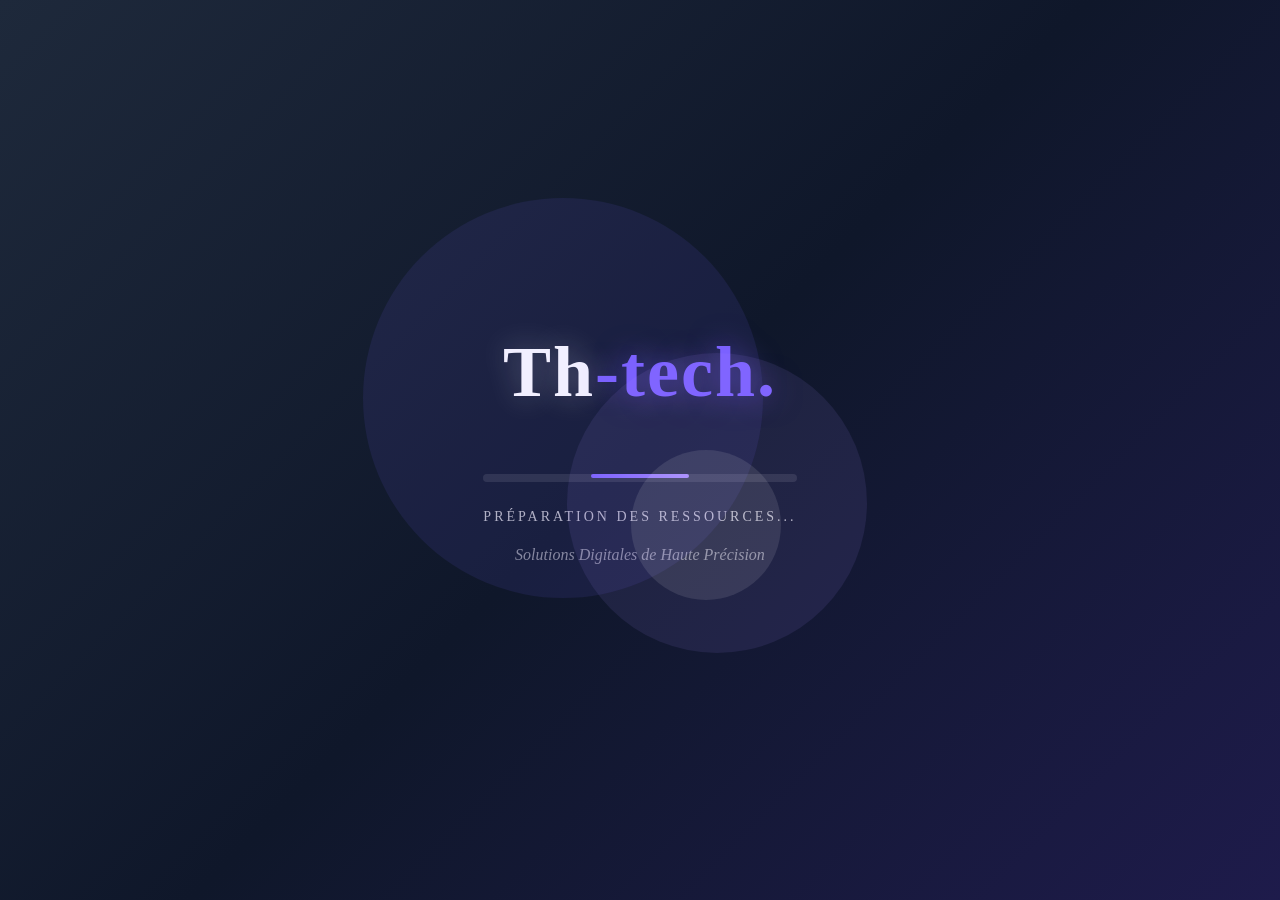
==== index.html @ 62fff2a8 "mon site th-tech premier envoie" ====
<!DOCTYPE html>
<html lang="fr">
<head>
    <meta charset="UTF-8">
    <meta name="viewport" content="width=device-width, initial-scale=1.0">
    
    <!-- Security Meta Tags -->
    <meta http-equiv="Content-Security-Policy" content="default-src 'self'; script-src 'self' 'unsafe-inline' 'unsafe-eval' https://cdn.jsdelivr.net; style-src 'self' 'unsafe-inline' https://cdn.jsdelivr.net https://fonts.googleapis.com; font-src 'self' https://fonts.gstatic.com; img-src 'self' data: https:;">
    <meta http-equiv="X-Content-Type-Options" content="nosniff">
    <meta http-equiv="X-Frame-Options" content="SAMEORIGIN">
    <meta http-equiv="X-XSS-Protection" content="1; mode=block">
    <meta http-equiv="Referrer-Policy" content="strict-origin-when-cross-origin">
    
    <title>Th-tech | Chargement...</title>
    
    <!-- Bootstrap CSS -->
    <link href="https://cdn.jsdelivr.net/npm/bootstrap@5.3.2/dist/css/bootstrap.min.css" rel="stylesheet">
    
    <link rel="stylesheet" href="splash-screen.css">
</head>
<body>
    <div class="splash-screen">
        <div class="splash-content text-center">
            <!-- Logo avec animation -->
            <div class="logo-container mb-5">
                <div class="logo">
                    <span class="logo-main">Th</span><span class="logo-accent">-tech.</span>
                </div>
            </div>
            
            <!-- Barre de progression Bootstrap -->
            <div class="progress-container mb-4" style="max-width: 400px; margin: 0 auto 20px;">
                <div class="progress" style="height: 8px; border-radius: 10px; background: rgba(255,255,255,0.1);">
                    <div class="progress-bar progress-bar-striped progress-bar-animated" 
                         role="progressbar" 
                         style="width: 0%; background: linear-gradient(90deg, #7b61ff, #a78bfa);"
                         id="progressBar">
                    </div>
                </div>
            </div>
            
            <!-- Texte de chargement -->
            <p class="progress-text mb-3" id="loadingText">Chargement...</p>
            
            <!-- Tagline -->
            <p class="tagline">Solutions Digitales de Haute Précision</p>
            
            <!-- Decoration circles -->
            <div class="circle circle-1"></div>
            <div class="circle circle-2"></div>
            <div class="circle circle-3"></div>
        </div>
    </div>

    <script src="splash-screen.js"></script>
</body>
</html>
---- splash-screen.css ----
/* ========================================
   SPLASH SCREEN - Th-tech
   ======================================== */

/* Réinitialisation */
* {
    margin: 0;
    padding: 0;
    box-sizing: border-box;
}

/* Configuration de base */
html, body {
    height: 100%;
    overflow: hidden;
}

/* Container principal */
.splash-screen {
    position: fixed;
    top: 0;
    left: 0;
    width: 100%;
    height: 100%;
    background: linear-gradient(135deg, #1e293b 0%, #0f172a 50%, #1e1b4b 100%);
    display: flex;
    justify-content: center;
    align-items: center;
    z-index: 9999;
    overflow: hidden;
}

/* Contenu centré */
.splash-content {
    text-align: center;
    position: relative;
    z-index: 2;
    padding: 20px;
}

/* ========================================
   LOGO AVEC ANIMATIONS
   ======================================== */
.logo-container {
    margin-bottom: 60px;
}

.logo {
    font-size: 72px;
    font-family: 'Times New Roman', Times, serif;
    font-weight: bold;
    letter-spacing: 2px;
    animation: logoFadeIn 1s ease-out forwards;
    opacity: 0;
    transform: scale(0.8);
}

.logo-main {
    color: #ffffff;
    text-shadow: 0 0 30px rgba(255, 255, 255, 0.3);
}

.logo-accent {
    color: #7b61ff;
    text-shadow: 0 0 30px rgba(123, 97, 255, 0.6);
}

/* Effet de pulsation après l'apparition */
.logo {
    animation: logoFadeIn 1s ease-out forwards, logoPulse 2s ease-in-out 1s infinite;
}

@keyframes logoFadeIn {
    0% {
        opacity: 0;
        transform: scale(0.5) translateY(-30px);
    }
    100% {
        opacity: 1;
        transform: scale(1) translateY(0);
    }
}

@keyframes logoPulse {
    0%, 100% {
        transform: scale(1);
    }
    50% {
        transform: scale(1.02);
    }
}

/* ========================================
   BARRE DE PROGRESSION
   ======================================== */
.progress-container {
    margin-bottom: 40px;
}

.progress-bar {
    width: 300px;
    height: 4px;
    background: rgba(255, 255, 255, 0.1);
    border-radius: 10px;
    overflow: hidden;
    margin: 0 auto 15px;
}

.progress-fill {
    height: 100%;
    width: 0%;
    background: linear-gradient(90deg, #7b61ff, #a78bfa, #7b61ff);
    background-size: 200% 100%;
    border-radius: 10px;
    animation: 
        progressFill 3s ease-in-out forwards,
        shimmer 1.5s linear infinite;
}

@keyframes progressFill {
    0% {
        width: 0%;
    }
    100% {
        width: 100%;
    }
}

@keyframes shimmer {
    0% {
        background-position: 200% 0;
    }
    100% {
        background-position: -200% 0;
    }
}

.progress-text {
    color: rgba(255, 255, 255, 0.7);
    font-size: 14px;
    font-family: 'Times New Roman', Times, serif;
    letter-spacing: 3px;
    text-transform: uppercase;
    animation: textPulse 1s ease-in-out infinite;
}

@keyframes textPulse {
    0%, 100% {
        opacity: 0.7;
    }
    50% {
        opacity: 1;
    }
}

/* ========================================
   TAGLINE
   ======================================== */
.tagline {
    color: rgba(255, 255, 255, 0.5);
    font-size: 16px;
    font-family: 'Times New Roman', Times, serif;
    font-style: italic;
    animation: taglineFadeIn 1.5s ease-out 0.5s forwards;
    opacity: 0;
}

@keyframes taglineFadeIn {
    0% {
        opacity: 0;
        transform: translateY(20px);
    }
    100% {
        opacity: 1;
        transform: translateY(0);
    }
}

/* ========================================
   DÉCORATIONS - CERCLES FLOTTANTS
   ======================================== */
.circle {
    position: absolute;
    border-radius: 50%;
    opacity: 0.1;
    pointer-events: none;
}

.circle-1 {
    width: 400px;
    height: 400px;
    background: #7b61ff;
    top: -100px;
    left: -100px;
    animation: float1 8s ease-in-out infinite;
}

.circle-2 {
    width: 300px;
    height: 300px;
    background: #a78bfa;
    bottom: -50px;
    right: -50px;
    animation: float2 10s ease-in-out infinite;
}

.circle-3 {
    width: 150px;
    height: 150px;
    background: #ffffff;
    top: 50%;
    right: 10%;
    animation: float3 6s ease-in-out infinite;
}

@keyframes float1 {
    0%, 100% {
        transform: translate(0, 0) scale(1);
    }
    50% {
        transform: translate(30px, 30px) scale(1.1);
    }
}

@keyframes float2 {
    0%, 100% {
        transform: translate(0, 0) scale(1);
    }
    50% {
        transform: translate(-20px, -20px) scale(1.05);
    }
}

@keyframes float3 {
    0%, 100% {
        transform: translate(0, 0);
    }
    25% {
        transform: translate(-10px, 15px);
    }
    50% {
        transform: translate(5px, -10px);
    }
    75% {
        transform: translate(-15px, -5px);
    }
}

/* ========================================
   EFFET DE SORTIE (FADE OUT)
   ======================================== */
.splash-screen.fade-out {
    animation: fadeOut 0.8s ease-out forwards;
}

@keyframes fadeOut {
    0% {
        opacity: 1;
        transform: scale(1);
    }
    100% {
        opacity: 0;
        transform: scale(1.1);
        pointer-events: none;
    }
}

/* ========================================
   RESPONSIVE
   ======================================== */
@media (max-width: 768px) {
    .logo {
        font-size: 48px;
    }
    
    .progress-bar {
        width: 250px;
    }
    
    .tagline {
        font-size: 14px;
        padding: 0 20px;
    }
    
    .circle-1 {
        width: 250px;
        height: 250px;
    }
    
    .circle-2 {
        width: 200px;
        height: 200px;
    }
}

@media (max-width: 480px) {
    .logo {
        font-size: 36px;
    }
    
    .progress-bar {
        width: 200px;
    }
    
    .circle-3 {
        display: none;
    }
}
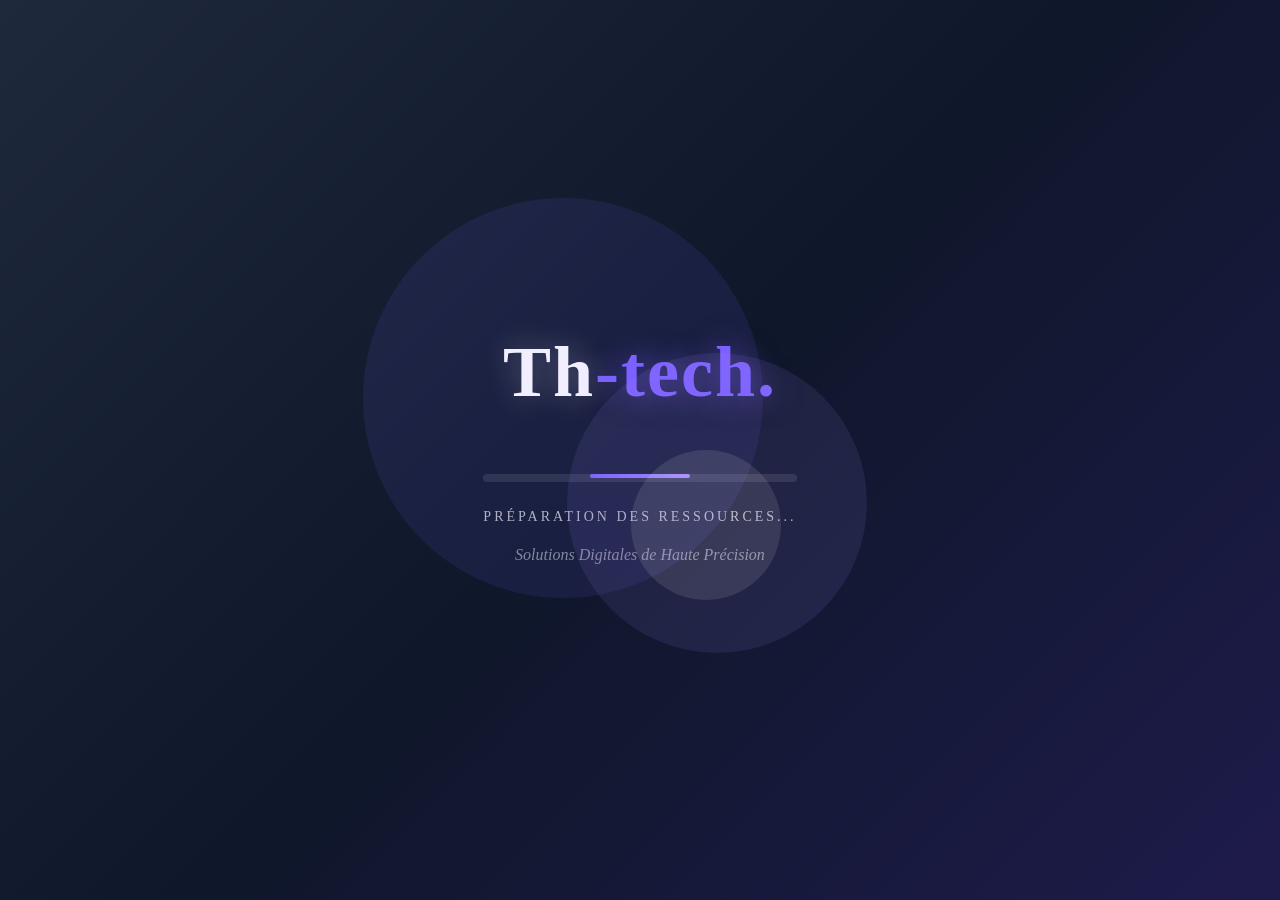
==== commit 67dfa851: "Reogarnistion des dossiers" ====
--- a/index.html
+++ b/index.html
@@ -16,7 +16,7 @@
     <!-- Bootstrap CSS -->
     <link href="https://cdn.jsdelivr.net/npm/bootstrap@5.3.2/dist/css/bootstrap.min.css" rel="stylesheet">
     
-    <link rel="stylesheet" href="splash-screen.css">
+    <link rel="stylesheet" href="css/splash-screen.css">
 </head>
 <body>
     <div class="splash-screen">
@@ -52,7 +52,7 @@
         </div>
     </div>
 
-    <script src="splash-screen.js"></script>
+    <script src="js/splash-screen.js"></script>
 </body>
 </html>
 
--- a/css/splash-screen.css
+++ b/css/splash-screen.css
@@ -0,0 +1,309 @@
+/* ========================================
+   SPLASH SCREEN - Th-tech
+   ======================================== */
+
+/* Réinitialisation */
+* {
+    margin: 0;
+    padding: 0;
+    box-sizing: border-box;
+}
+
+/* Configuration de base */
+html, body {
+    height: 100%;
+    overflow: hidden;
+}
+
+/* Container principal */
+.splash-screen {
+    position: fixed;
+    top: 0;
+    left: 0;
+    width: 100%;
+    height: 100%;
+    background: linear-gradient(135deg, #1e293b 0%, #0f172a 50%, #1e1b4b 100%);
+    display: flex;
+    justify-content: center;
+    align-items: center;
+    z-index: 9999;
+    overflow: hidden;
+}
+
+/* Contenu centré */
+.splash-content {
+    text-align: center;
+    position: relative;
+    z-index: 2;
+    padding: 20px;
+}
+
+/* ========================================
+   LOGO AVEC ANIMATIONS
+   ======================================== */
+.logo-container {
+    margin-bottom: 60px;
+}
+
+.logo {
+    font-size: 72px;
+    font-family: 'Times New Roman', Times, serif;
+    font-weight: bold;
+    letter-spacing: 2px;
+    animation: logoFadeIn 1s ease-out forwards;
+    opacity: 0;
+    transform: scale(0.8);
+}
+
+.logo-main {
+    color: #ffffff;
+    text-shadow: 0 0 30px rgba(255, 255, 255, 0.3);
+}
+
+.logo-accent {
+    color: #7b61ff;
+    text-shadow: 0 0 30px rgba(123, 97, 255, 0.6);
+}
+
+/* Effet de pulsation après l'apparition */
+.logo {
+    animation: logoFadeIn 1s ease-out forwards, logoPulse 2s ease-in-out 1s infinite;
+}
+
+@keyframes logoFadeIn {
+    0% {
+        opacity: 0;
+        transform: scale(0.5) translateY(-30px);
+    }
+    100% {
+        opacity: 1;
+        transform: scale(1) translateY(0);
+    }
+}
+
+@keyframes logoPulse {
+    0%, 100% {
+        transform: scale(1);
+    }
+    50% {
+        transform: scale(1.02);
+    }
+}
+
+/* ========================================
+   BARRE DE PROGRESSION
+   ======================================== */
+.progress-container {
+    margin-bottom: 40px;
+}
+
+.progress-bar {
+    width: 300px;
+    height: 4px;
+    background: rgba(255, 255, 255, 0.1);
+    border-radius: 10px;
+    overflow: hidden;
+    margin: 0 auto 15px;
+}
+
+.progress-fill {
+    height: 100%;
+    width: 0%;
+    background: linear-gradient(90deg, #7b61ff, #a78bfa, #7b61ff);
+    background-size: 200% 100%;
+    border-radius: 10px;
+    animation: 
+        progressFill 3s ease-in-out forwards,
+        shimmer 1.5s linear infinite;
+}
+
+@keyframes progressFill {
+    0% {
+        width: 0%;
+    }
+    100% {
+        width: 100%;
+    }
+}
+
+@keyframes shimmer {
+    0% {
+        background-position: 200% 0;
+    }
+    100% {
+        background-position: -200% 0;
+    }
+}
+
+.progress-text {
+    color: rgba(255, 255, 255, 0.7);
+    font-size: 14px;
+    font-family: 'Times New Roman', Times, serif;
+    letter-spacing: 3px;
+    text-transform: uppercase;
+    animation: textPulse 1s ease-in-out infinite;
+}
+
+@keyframes textPulse {
+    0%, 100% {
+        opacity: 0.7;
+    }
+    50% {
+        opacity: 1;
+    }
+}
+
+/* ========================================
+   TAGLINE
+   ======================================== */
+.tagline {
+    color: rgba(255, 255, 255, 0.5);
+    font-size: 16px;
+    font-family: 'Times New Roman', Times, serif;
+    font-style: italic;
+    animation: taglineFadeIn 1.5s ease-out 0.5s forwards;
+    opacity: 0;
+}
+
+@keyframes taglineFadeIn {
+    0% {
+        opacity: 0;
+        transform: translateY(20px);
+    }
+    100% {
+        opacity: 1;
+        transform: translateY(0);
+    }
+}
+
+/* ========================================
+   DÉCORATIONS - CERCLES FLOTTANTS
+   ======================================== */
+.circle {
+    position: absolute;
+    border-radius: 50%;
+    opacity: 0.1;
+    pointer-events: none;
+}
+
+.circle-1 {
+    width: 400px;
+    height: 400px;
+    background: #7b61ff;
+    top: -100px;
+    left: -100px;
+    animation: float1 8s ease-in-out infinite;
+}
+
+.circle-2 {
+    width: 300px;
+    height: 300px;
+    background: #a78bfa;
+    bottom: -50px;
+    right: -50px;
+    animation: float2 10s ease-in-out infinite;
+}
+
+.circle-3 {
+    width: 150px;
+    height: 150px;
+    background: #ffffff;
+    top: 50%;
+    right: 10%;
+    animation: float3 6s ease-in-out infinite;
+}
+
+@keyframes float1 {
+    0%, 100% {
+        transform: translate(0, 0) scale(1);
+    }
+    50% {
+        transform: translate(30px, 30px) scale(1.1);
+    }
+}
+
+@keyframes float2 {
+    0%, 100% {
+        transform: translate(0, 0) scale(1);
+    }
+    50% {
+        transform: translate(-20px, -20px) scale(1.05);
+    }
+}
+
+@keyframes float3 {
+    0%, 100% {
+        transform: translate(0, 0);
+    }
+    25% {
+        transform: translate(-10px, 15px);
+    }
+    50% {
+        transform: translate(5px, -10px);
+    }
+    75% {
+        transform: translate(-15px, -5px);
+    }
+}
+
+/* ========================================
+   EFFET DE SORTIE (FADE OUT)
+   ======================================== */
+.splash-screen.fade-out {
+    animation: fadeOut 0.8s ease-out forwards;
+}
+
+@keyframes fadeOut {
+    0% {
+        opacity: 1;
+        transform: scale(1);
+    }
+    100% {
+        opacity: 0;
+        transform: scale(1.1);
+        pointer-events: none;
+    }
+}
+
+/* ========================================
+   RESPONSIVE
+   ======================================== */
+@media (max-width: 768px) {
+    .logo {
+        font-size: 48px;
+    }
+    
+    .progress-bar {
+        width: 250px;
+    }
+    
+    .tagline {
+        font-size: 14px;
+        padding: 0 20px;
+    }
+    
+    .circle-1 {
+        width: 250px;
+        height: 250px;
+    }
+    
+    .circle-2 {
+        width: 200px;
+        height: 200px;
+    }
+}
+
+@media (max-width: 480px) {
+    .logo {
+        font-size: 36px;
+    }
+    
+    .progress-bar {
+        width: 200px;
+    }
+    
+    .circle-3 {
+        display: none;
+    }
+}
+
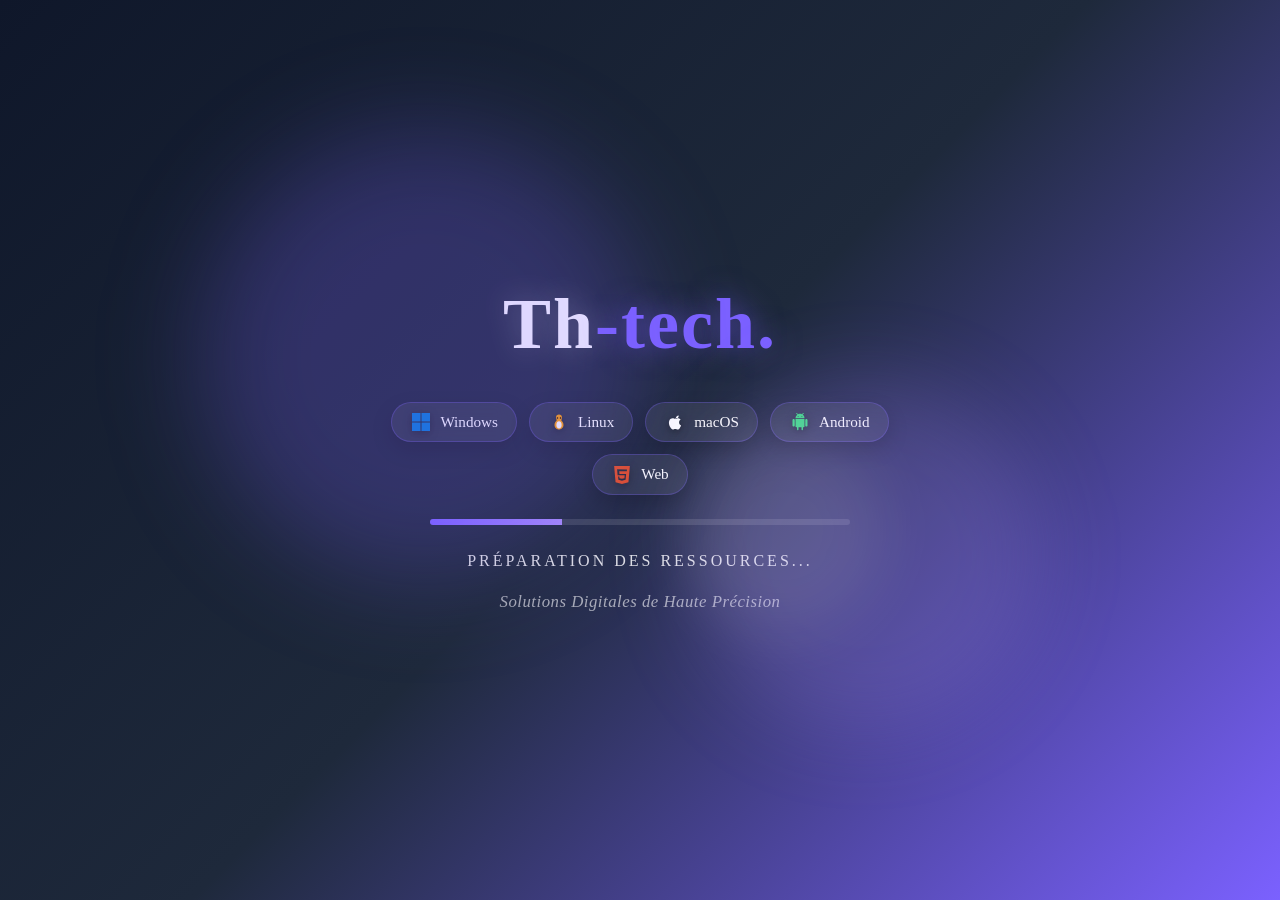
==== commit 264ee5ea: "splash" ====
--- a/index.html
+++ b/index.html
@@ -15,22 +15,78 @@
     
     <!-- Bootstrap CSS -->
     <link href="https://cdn.jsdelivr.net/npm/bootstrap@5.3.2/dist/css/bootstrap.min.css" rel="stylesheet">
+    <!-- Bootstrap Icons -->
+    <link rel="stylesheet" href="https://cdn.jsdelivr.net/npm/bootstrap-icons@1.11.3/font/bootstrap-icons.css">
     
     <link rel="stylesheet" href="css/splash-screen.css">
 </head>
 <body>
     <div class="splash-screen">
         <div class="splash-content text-center">
-            <!-- Logo avec animation -->
-            <div class="logo-container mb-5">
+            <!-- Logo -->
+            <div class="logo-container mb-4">
                 <div class="logo">
                     <span class="logo-main">Th</span><span class="logo-accent">-tech.</span>
                 </div>
             </div>
+
+            <!-- Systèmes d'exploitation & Technologies Animés (Vrais logos Officiels) -->
+            <div class="os-container mb-4">
+                <div class="os-badge" style="--i:1">
+                    <span class="os-icon">
+                        <svg width="18" height="18" viewBox="0 0 88 88" fill="none" xmlns="http://www.w3.org/2000/svg">
+                            <path d="M0 0H41.6V41.6H0V0Z" fill="#0078D4"/>
+                            <path d="M46.4 0H88V41.6H46.4V0Z" fill="#0078D4"/>
+                            <path d="M0 46.4H41.6V88H0V46.4Z" fill="#0078D4"/>
+                            <path d="M46.4 46.4H88V88H46.4V46.4Z" fill="#0078D4"/>
+                        </svg>
+                    </span>
+                    <span>Windows</span>
+                </div>
+
+                <div class="os-badge" style="--i:2">
+                    <span class="os-icon">
+                        <svg width="18" height="18" viewBox="0 0 24 24" fill="none" xmlns="http://www.w3.org/2000/svg">
+                            <path d="M12 2C9.5 2 8 3.5 8 6C8 7.5 8.5 8.5 9 9.5C7.5 11 6 13 6 16C6 19 8.5 22 12 22C15.5 22 18 19 18 16C18 13 16.5 11 15 9.5C15.5 8.5 16 7.5 16 6C16 3.5 14.5 2 12 2Z" fill="#FFA000"/>
+                            <circle cx="10" cy="6.5" r="1" fill="#000000"/>
+                            <circle cx="14" cy="6.5" r="1" fill="#000000"/>
+                            <path d="M12 11C9.8 11 8.5 13.2 8.5 16C8.5 18.8 10 20.5 12 20.5C14 20.5 15.5 18.8 15.5 16C15.5 13.2 14.2 11 12 11Z" fill="#FFFFFF"/>
+                        </svg>
+                    </span>
+                    <span>Linux</span>
+                </div>
+
+                <div class="os-badge" style="--i:3">
+                    <span class="os-icon">
+                        <svg width="18" height="18" viewBox="0 0 24 24" fill="#FFFFFF" xmlns="http://www.w3.org/2000/svg">
+                            <path d="M18.71 19.5c-.83 1.24-1.71 2.45-3.05 2.47-1.34.03-1.77-.79-3.29-.79-1.53 0-2 .77-3.27.82-1.31.05-2.3-1.32-3.14-2.53C4.25 17 2.94 12.45 4.7 9.39c.87-1.52 2.43-2.48 4.12-2.51 1.28-.02 2.5.87 3.29.87.78 0 2.26-1.07 3.81-.91.65.03 2.47.26 3.64 1.98-.09.06-2.17 1.28-2.15 3.81.03 3.02 2.65 4.03 2.68 4.04-.03.07-.42 1.44-1.38 2.83M15.97 6.35c.67-.82 1.13-1.96.99-3.1-.98.04-2.18.66-2.88 1.48-.62.72-1.16 1.88-.99 3 1.08.08 2.23-.55 2.88-1.38z"/>
+                        </svg>
+                    </span>
+                    <span>macOS</span>
+                </div>
+
+                <div class="os-badge" style="--i:4">
+                    <span class="os-icon">
+                        <svg width="18" height="18" viewBox="0 0 24 24" fill="#3DDC84" xmlns="http://www.w3.org/2000/svg">
+                            <path d="M6 18c0 .55.45 1 1 1h1v3c0 .55.45 1 1 1s1-.45 1-1v-3h4v3c0 .55.45 1 1 1s1-.45 1-1v-3h1c.55 0 1-.45 1-1V8H6v10zM3.5 8C2.67 8 2 8.67 2 9.5v7c0 .83.67 1.5 1.5 1.5S5 17.33 5 16.5v-7C5 8.67 4.33 8 3.5 8zm17 0c-.83 0-1.5.67-1.5 1.5v7c0 .83.67 1.5 1.5 1.5s1.5-.67 1.5-1.5v-7c0-.83-.67-1.5-1.5-1.5zM15.53 2.16l1.3-1.3c.2-.2.2-.51 0-.71-.2-.2-.51-.2-.71 0l-1.48 1.48C13.85 1.23 12.95 1 12 1c-.96 0-1.86.23-2.66.63L7.87.15c-.2-.2-.51-.2-.71 0-.2.2-.2.51 0 .71l1.31 1.31C6.97 3.26 6 5.01 6 7h12c0-1.99-.97-3.75-2.47-4.84zM10 5H9V4h1v1zm5 0h-1V4h1v1z"/>
+                        </svg>
+                    </span>
+                    <span>Android</span>
+                </div>
+
+                <div class="os-badge" style="--i:5">
+                    <span class="os-icon">
+                        <svg width="18" height="18" viewBox="0 0 24 24" fill="#E34F26" xmlns="http://www.w3.org/2000/svg">
+                            <path d="M1.5 0h21l-1.91 21.563L11.97 24l-8.564-2.438L1.5 0zm7.031 9.75l-.232-2.625 10.122.002.23-2.627-13.208-.001.7 7.876 9.497.001-.35 3.876-3.321.895-3.327-.895-.214-2.376H6.779l.375 4.38 4.816 1.341 4.811-1.341.674-7.505H8.531z"/>
+                        </svg>
+                    </span>
+                    <span>Web</span>
+                </div>
+            </div>
             
-            <!-- Barre de progression Bootstrap -->
-            <div class="progress-container mb-4" style="max-width: 400px; margin: 0 auto 20px;">
-                <div class="progress" style="height: 8px; border-radius: 10px; background: rgba(255,255,255,0.1);">
+            <!-- Barre de progression -->
+            <div class="progress-container mb-4" style="max-width: 420px; margin: 0 auto 20px;">
+                <div class="progress" style="height: 6px; border-radius: 10px; background: rgba(255,255,255,0.12);">
                     <div class="progress-bar progress-bar-striped progress-bar-animated" 
                          role="progressbar" 
                          style="width: 0%; background: linear-gradient(90deg, #7b61ff, #a78bfa);"
@@ -45,7 +101,7 @@
             <!-- Tagline -->
             <p class="tagline">Solutions Digitales de Haute Précision</p>
             
-            <!-- Decoration circles -->
+            <!-- Decoration circles (les bulles) -->
             <div class="circle circle-1"></div>
             <div class="circle circle-2"></div>
             <div class="circle circle-3"></div>
--- a/css/splash-screen.css
+++ b/css/splash-screen.css
@@ -1,33 +1,33 @@
 /* ========================================
-   SPLASH SCREEN - Th-tech
+   SPLASH SCREEN - Th-tech Signature Style
    ======================================== */
 
-/* Réinitialisation */
 * {
     margin: 0;
     padding: 0;
     box-sizing: border-box;
 }
 
-/* Configuration de base */
 html, body {
     height: 100%;
     overflow: hidden;
-}
-
-/* Container principal */
+    font-family: 'Times New Roman', Times, serif;
+}
+
+/* Background avec le dégradé Hero */
 .splash-screen {
     position: fixed;
     top: 0;
     left: 0;
     width: 100%;
     height: 100%;
-    background: linear-gradient(135deg, #1e293b 0%, #0f172a 50%, #1e1b4b 100%);
+    background: linear-gradient(135deg, #0f172a 0%, #1e293b 50%, #7b61ff 100%);
     display: flex;
     justify-content: center;
     align-items: center;
-    z-index: 9999;
+    z-index: 99999;
     overflow: hidden;
+    cursor: pointer;
 }
 
 /* Contenu centré */
@@ -36,23 +36,21 @@
     position: relative;
     z-index: 2;
     padding: 20px;
-}
-
-/* ========================================
-   LOGO AVEC ANIMATIONS
-   ======================================== */
+    max-width: 640px;
+    width: 100%;
+}
+
+/* Logo */
 .logo-container {
-    margin-bottom: 60px;
+    margin-bottom: 25px;
 }
 
 .logo {
-    font-size: 72px;
+    font-size: 4.5rem;
     font-family: 'Times New Roman', Times, serif;
     font-weight: bold;
     letter-spacing: 2px;
-    animation: logoFadeIn 1s ease-out forwards;
-    opacity: 0;
-    transform: scale(0.8);
+    animation: logoFadeIn 1s cubic-bezier(0.16, 1, 0.3, 1) forwards;
 }
 
 .logo-main {
@@ -65,15 +63,10 @@
     text-shadow: 0 0 30px rgba(123, 97, 255, 0.6);
 }
 
-/* Effet de pulsation après l'apparition */
-.logo {
-    animation: logoFadeIn 1s ease-out forwards, logoPulse 2s ease-in-out 1s infinite;
-}
-
 @keyframes logoFadeIn {
     0% {
         opacity: 0;
-        transform: scale(0.5) translateY(-30px);
+        transform: scale(0.8) translateY(-20px);
     }
     100% {
         opacity: 1;
@@ -81,176 +74,161 @@
     }
 }
 
-@keyframes logoPulse {
-    0%, 100% {
-        transform: scale(1);
-    }
-    50% {
-        transform: scale(1.02);
-    }
-}
-
-/* ========================================
-   BARRE DE PROGRESSION
-   ======================================== */
-.progress-container {
-    margin-bottom: 40px;
-}
-
-.progress-bar {
-    width: 300px;
-    height: 4px;
-    background: rgba(255, 255, 255, 0.1);
-    border-radius: 10px;
-    overflow: hidden;
-    margin: 0 auto 15px;
-}
-
-.progress-fill {
-    height: 100%;
-    width: 0%;
-    background: linear-gradient(90deg, #7b61ff, #a78bfa, #7b61ff);
-    background-size: 200% 100%;
-    border-radius: 10px;
+/* Systèmes d'exploitation & Technologies Animés */
+.os-container {
+    display: flex;
+    justify-content: center;
+    align-items: center;
+    gap: 12px;
+    flex-wrap: wrap;
+    margin-bottom: 30px;
+}
+
+.os-badge {
+    display: inline-flex;
+    align-items: center;
+    gap: 8px;
+    padding: 8px 18px;
+    background: rgba(255, 255, 255, 0.08);
+    border: 1px solid rgba(123, 97, 255, 0.3);
+    border-radius: 50px;
+    color: #ffffff;
+    font-size: 0.95rem;
+    font-family: 'Times New Roman', Times, serif;
+    backdrop-filter: blur(10px);
+    opacity: 0;
+    transform: translateY(20px);
+    box-shadow: 0 8px 20px rgba(0, 0, 0, 0.2);
     animation: 
-        progressFill 3s ease-in-out forwards,
-        shimmer 1.5s linear infinite;
-}
-
-@keyframes progressFill {
-    0% {
-        width: 0%;
-    }
-    100% {
-        width: 100%;
-    }
-}
-
-@keyframes shimmer {
-    0% {
-        background-position: 200% 0;
-    }
-    100% {
-        background-position: -200% 0;
-    }
-}
-
+        osFadeIn 0.7s cubic-bezier(0.16, 1, 0.3, 1) calc(var(--i) * 0.15s) forwards,
+        osFloat 3s ease-in-out infinite alternate calc(var(--i) * 0.25s + 0.7s);
+    transition: transform 0.3s ease, background 0.3s ease, border-color 0.3s ease;
+}
+
+.os-icon {
+    display: inline-flex;
+    align-items: center;
+    justify-content: center;
+    width: 22px;
+    height: 22px;
+}
+
+.os-icon svg {
+    width: 18px;
+    height: 18px;
+    filter: drop-shadow(0 2px 4px rgba(0, 0, 0, 0.4));
+    transition: transform 0.3s ease;
+}
+
+.os-badge:hover {
+    background: rgba(123, 97, 255, 0.2);
+    border-color: rgba(167, 139, 250, 0.6);
+    transform: translateY(-4px) scale(1.05);
+}
+
+.os-badge:hover .os-icon svg {
+    transform: scale(1.2) rotate(6deg);
+}
+
+@keyframes osFadeIn {
+    0% {
+        opacity: 0;
+        transform: translateY(20px) scale(0.9);
+    }
+    100% {
+        opacity: 1;
+        transform: translateY(0) scale(1);
+    }
+}
+
+@keyframes osFloat {
+    0% {
+        transform: translateY(0);
+    }
+    100% {
+        transform: translateY(-8px);
+    }
+}
+
+/* Texte de progression */
 .progress-text {
-    color: rgba(255, 255, 255, 0.7);
-    font-size: 14px;
+    color: rgba(255, 255, 255, 0.85);
+    font-size: 1rem;
     font-family: 'Times New Roman', Times, serif;
     letter-spacing: 3px;
     text-transform: uppercase;
-    animation: textPulse 1s ease-in-out infinite;
+    animation: textPulse 1.5s ease-in-out infinite;
 }
 
 @keyframes textPulse {
-    0%, 100% {
-        opacity: 0.7;
-    }
-    50% {
-        opacity: 1;
-    }
-}
-
-/* ========================================
-   TAGLINE
-   ======================================== */
+    0%, 100% { opacity: 0.7; }
+    50% { opacity: 1; }
+}
+
+/* Tagline */
 .tagline {
-    color: rgba(255, 255, 255, 0.5);
-    font-size: 16px;
+    color: rgba(255, 255, 255, 0.6);
+    font-size: 1.05rem;
     font-family: 'Times New Roman', Times, serif;
     font-style: italic;
-    animation: taglineFadeIn 1.5s ease-out 0.5s forwards;
-    opacity: 0;
-}
-
-@keyframes taglineFadeIn {
-    0% {
-        opacity: 0;
-        transform: translateY(20px);
-    }
-    100% {
-        opacity: 1;
-        transform: translateY(0);
-    }
-}
-
-/* ========================================
-   DÉCORATIONS - CERCLES FLOTTANTS
-   ======================================== */
+    letter-spacing: 0.5px;
+}
+
+/* Les Bulles Décoratives Flottantes (Circles) */
 .circle {
     position: absolute;
     border-radius: 50%;
-    opacity: 0.1;
     pointer-events: none;
 }
 
 .circle-1 {
-    width: 400px;
-    height: 400px;
-    background: #7b61ff;
-    top: -100px;
-    left: -100px;
-    animation: float1 8s ease-in-out infinite;
+    width: 450px;
+    height: 450px;
+    background: rgba(123, 97, 255, 0.25);
+    filter: blur(50px);
+    top: -120px;
+    left: -120px;
+    animation: float1 10s ease-in-out infinite alternate;
 }
 
 .circle-2 {
-    width: 300px;
-    height: 300px;
-    background: #a78bfa;
-    bottom: -50px;
-    right: -50px;
-    animation: float2 10s ease-in-out infinite;
+    width: 350px;
+    height: 350px;
+    background: rgba(167, 139, 250, 0.2);
+    filter: blur(40px);
+    bottom: -80px;
+    right: -80px;
+    animation: float2 12s ease-in-out infinite alternate;
 }
 
 .circle-3 {
-    width: 150px;
-    height: 150px;
-    background: #ffffff;
-    top: 50%;
-    right: 10%;
-    animation: float3 6s ease-in-out infinite;
+    width: 200px;
+    height: 200px;
+    background: rgba(255, 255, 255, 0.1);
+    filter: blur(30px);
+    top: 45%;
+    right: 12%;
+    animation: float3 8s ease-in-out infinite alternate;
 }
 
 @keyframes float1 {
-    0%, 100% {
-        transform: translate(0, 0) scale(1);
-    }
-    50% {
-        transform: translate(30px, 30px) scale(1.1);
-    }
+    0% { transform: translate(0, 0) scale(1); }
+    100% { transform: translate(40px, 35px) scale(1.1); }
 }
 
 @keyframes float2 {
-    0%, 100% {
-        transform: translate(0, 0) scale(1);
-    }
-    50% {
-        transform: translate(-20px, -20px) scale(1.05);
-    }
+    0% { transform: translate(0, 0) scale(1); }
+    100% { transform: translate(-30px, -25px) scale(1.05); }
 }
 
 @keyframes float3 {
-    0%, 100% {
-        transform: translate(0, 0);
-    }
-    25% {
-        transform: translate(-10px, 15px);
-    }
-    50% {
-        transform: translate(5px, -10px);
-    }
-    75% {
-        transform: translate(-15px, -5px);
-    }
-}
-
-/* ========================================
-   EFFET DE SORTIE (FADE OUT)
-   ======================================== */
+    0% { transform: translate(0, 0); }
+    100% { transform: translate(-15px, 20px); }
+}
+
+/* Animation de sortie (Fade Out) */
 .splash-screen.fade-out {
-    animation: fadeOut 0.8s ease-out forwards;
+    animation: fadeOut 0.6s cubic-bezier(0.4, 0, 0.2, 1) forwards;
 }
 
 @keyframes fadeOut {
@@ -260,50 +238,33 @@
     }
     100% {
         opacity: 0;
-        transform: scale(1.1);
+        transform: scale(1.05);
         pointer-events: none;
     }
 }
 
-/* ========================================
-   RESPONSIVE
-   ======================================== */
+/* Responsive */
 @media (max-width: 768px) {
     .logo {
-        font-size: 48px;
-    }
-    
-    .progress-bar {
-        width: 250px;
-    }
-    
-    .tagline {
-        font-size: 14px;
-        padding: 0 20px;
+        font-size: 3rem;
+    }
+
+    .os-badge {
+        padding: 6px 14px;
+        font-size: 0.85rem;
     }
     
     .circle-1 {
-        width: 250px;
-        height: 250px;
+        width: 280px;
+        height: 280px;
     }
     
     .circle-2 {
-        width: 200px;
-        height: 200px;
-    }
-}
-
-@media (max-width: 480px) {
-    .logo {
-        font-size: 36px;
-    }
-    
-    .progress-bar {
-        width: 200px;
-    }
-    
-    .circle-3 {
-        display: none;
-    }
-}
-
+        width: 220px;
+        height: 220px;
+    }
+}
+
+
+
+
